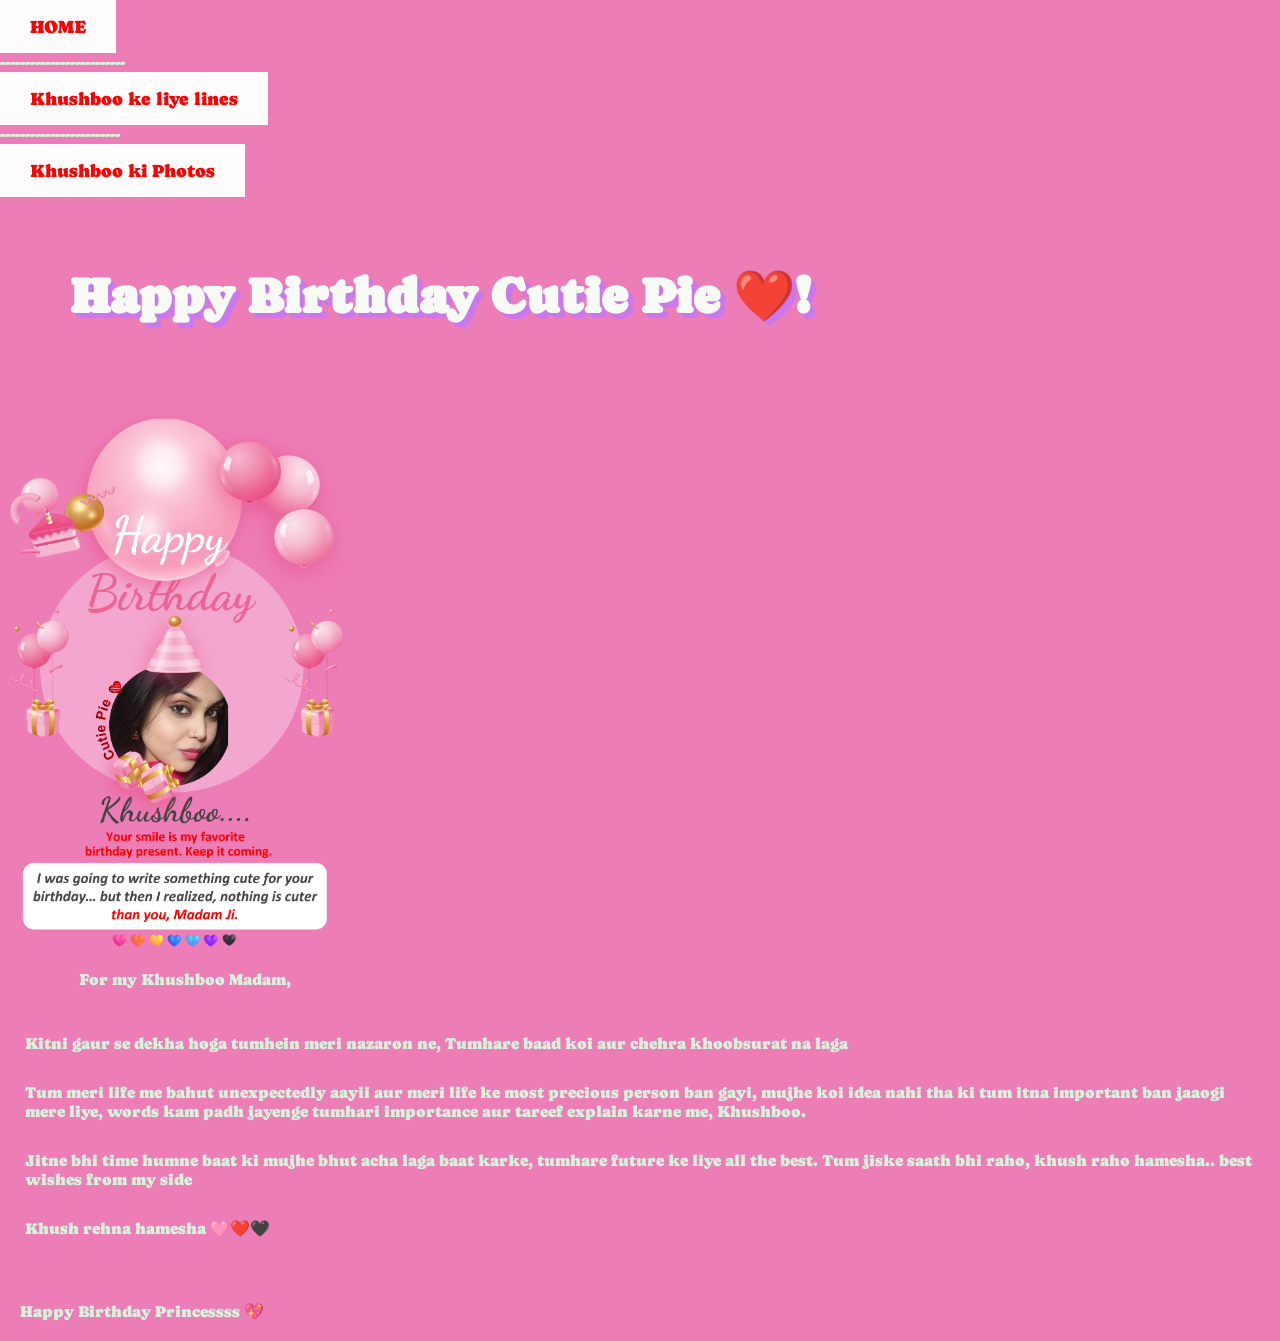
==== index.html @ c2f7af66 "Add files via upload" ====
<!DOCTYPE html>
<html lang="en">
<head>
  <meta charset="UTF-8">
    <meta http-equiv="X-UA-Compatible" content="IE=edge">
    <meta name="viewport" content="width=device-width, initial-scale=1.0">
    <title>Khushboo ❤️</title>
<meta name="viewport" content="width=device-width, initial-scale=1">
<meta name="description" content="Chetna- Cutie Pie" />
<meta property="og:type" content="Chetna" />
<meta property="og:url" content="Chetna" />
<meta property="og:title" content="Chetna: Cutie Pie" />
<meta property="og:description" content="Chetna" />
<meta property="og:image" content=" images/1.png" />
    <title>Khushboo Birthday</title>

    <!-- link stylesheet -->
    <link rel="stylesheet" href="style.css">
</head>
<body>

    <!-- home button -->
    <!-- home button -->
    <a href="index.html">
        <button class="btn" type="button">HOME</button>
    </a>
    <h2>-------------------------</h2>
    <a href="line.html">
        <button class="btn" type="button">Khushboo ke liye lines</button>
    </a>
    <h2>------------------------</h2>
    <a href="photo.html">
        <button class="btn" type="button">Khushboo ki Photos</button>
    </a>

    <h1>Happy Birthday Cutie Pie ❤️!</h1>
    <div class="gallery">
        <a target="_blank" href="images/5.png">
            <img src="images/5.png" alt="Chetna" width="350
            ">
        </a>
        <div class="description">For my Khushboo Madam,</div>
    </div>
    <p>Kitni gaur se dekha hoga tumhein meri nazaron ne, Tumhare baad koi aur chehra khoobsurat na laga
    </p>

<p>Tum meri life me bahut unexpectedly aayii aur meri life ke most precious person ban gayi, mujhe koi idea nahi tha ki tum itna important ban jaaogi mere liye, words kam padh jayenge tumhari importance aur tareef explain karne me, Khushboo.</p>

    <p> 
     Jitne bhi time humne baat ki mujhe bhut acha laga baat karke, tumhare future ke liye all the best. Tum jiske saath bhi raho, khush raho hamesha.. best wishes from my side
    </p>

<p>Khush rehna hamesha 🩷❤️🖤</p>

    <div class="gallery">
        <a target="_blank" href="images/1.png">
            <img src="images" alt="" width="280
            ">
        </a>
        <div class="description">Happy Birthday Princessss 💖</div>
    </div>
</body>
</html>
---- style.css ----
@import url('https://fonts.googleapis.com/css2?family=Caprasimo&display=swap');

:root{
    --bg-primary: hwb(94 96% 2%);
    --bg-secondary: hwb(329 49% 7%);
    --text-primary: #ff0000;
    --text-secondary: hwb(330 99% 0%);
}

*{
    margin: 0;
    padding: 0;
    color: #d8f3dc;
    font-size: 16px;
    font-family: "Caprasimo", serif;
    /* outline: red dashed 1px; */
}

.caprasimo-regular {
    font-family: "Caprasimo", serif;
    font-weight: 400;
    font-style: normal;
}

body{
    background-color: hwb(329 49% 7%);
    /* padding: 15px; */
    /* display: grid;
    place-items: center; */
}

.btn{
    background-color: var(--text-secondary);
    color: var(--text-primary);
    text-align: center;
    text-decoration: none;
    top: 0;
    left: 0;
    font-size: 18px;
    padding: 16px 30px;
    border: none;
    cursor: pointer;
}

h1{
    font-size: 50px;
    padding: 30px;
    margin: 40px;
    color: var(--bg-primary);
    text-shadow: 5px 5px #cb77ed;
}

p{
    font-size: px;;
    padding: 5px;
    margin: 20px;
    text-shadow: 0
}

.gallery{
    display: inline-block;
    border: 5px solid var(--bg-secondary);
    margin: 5px;
}

.gallery .description{
    padding: 10px;
    text-align: center;
}

.gallery:hover{
    border: 1px solid var(--bg-primary);
}
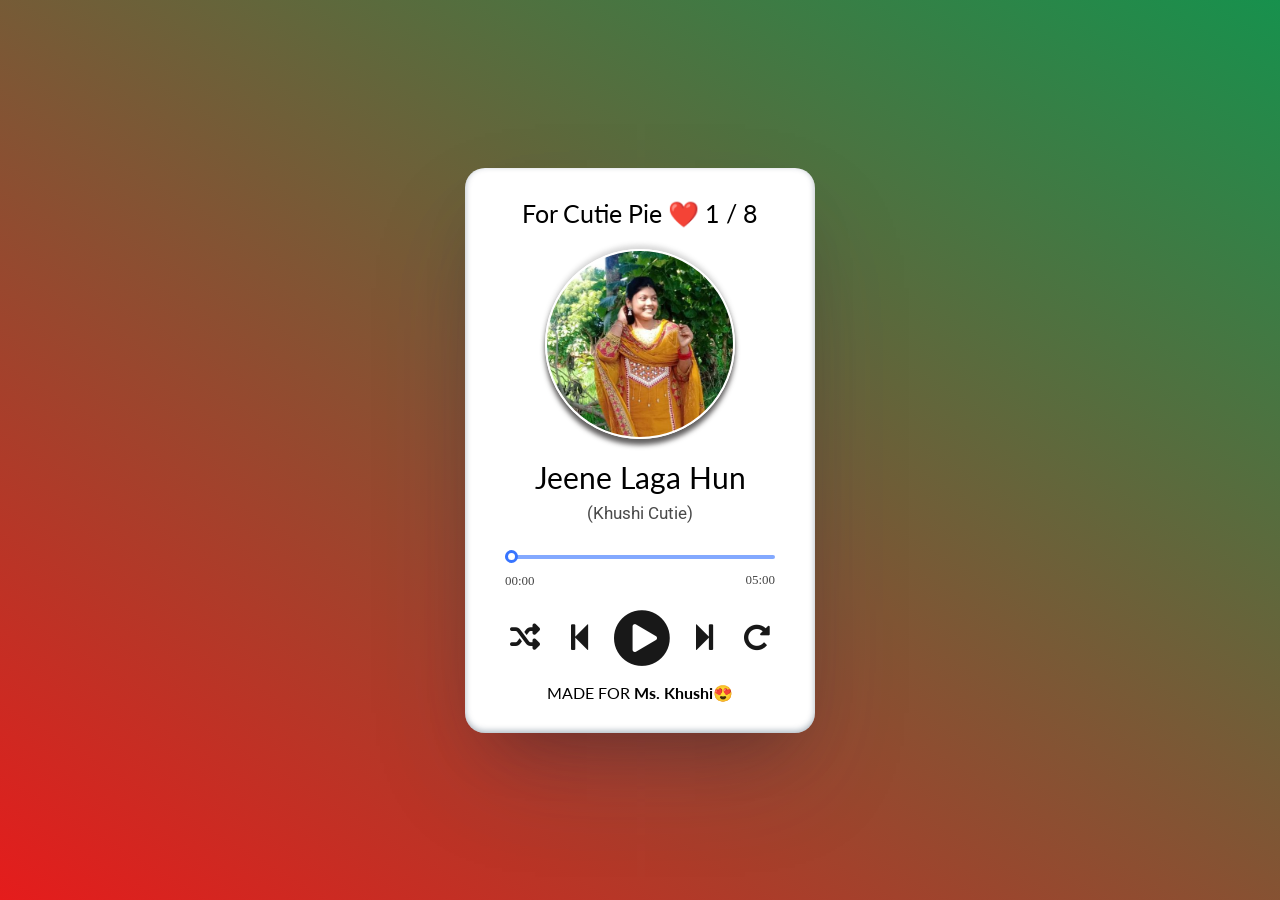
==== commit 0c76ce62: "Add files via upload" ====
--- a/index.html
+++ b/index.html
@@ -1,63 +1,60 @@
 <!DOCTYPE html>
 <html lang="en">
 <head>
-  <meta charset="UTF-8">
+    <meta charset="UTF-8">
     <meta http-equiv="X-UA-Compatible" content="IE=edge">
     <meta name="viewport" content="width=device-width, initial-scale=1.0">
-    <title>Khushboo ❤️</title>
-<meta name="viewport" content="width=device-width, initial-scale=1">
-<meta name="description" content="Chetna- Cutie Pie" />
-<meta property="og:type" content="Chetna" />
-<meta property="og:url" content="Chetna" />
-<meta property="og:title" content="Chetna: Cutie Pie" />
-<meta property="og:description" content="Chetna" />
-<meta property="og:image" content=" images/1.png" />
-    <title>Khushboo Birthday</title>
+    <title>Music Player</title>
+    <link rel="stylesheet" href="style.css">
+    <script src="script.js" defer></script>
+    <link rel="stylesheet" href="https://cdnjs.cloudflare.com/ajax/libs/font-awesome/6.1.1/css/all.min.css">
+    <link rel="stylesheet" href="https://cdnjs.cloudflare.com/ajax/libs/font-awesome/4.7.0/css/font-awesome.min.css">
+</head>
+<body> 
+    <div class="bg">
+        <img src="./2-removebg-pre" alt="">
+        <img src="./1-removebg-preview" alt="" class="girl">
+    </div>
+   <div class="player">
+       <div class="wrapper">
+           <div class="details">
+               <div class="now-playing">PLAYING x OF y</div>
+               <div class="track-art"></div>
+               <div class="track-name">Track Name</div>
+               <div class="track-artist">Track Artist</div>
+           </div>
 
-    <!-- link stylesheet -->
-    <link rel="stylesheet" href="style.css">
-</head>
-<body>
+           <div class="slider_container">
+               <div class="current-time">00:00</div>
+                <input type="range" min="1" max="100" value="0" class="seek_slider" onchange="seekTo()">
+                <div class="total-duration">00:30</div>
+           </div>
 
-    <!-- home button -->
-    <!-- home button -->
-    <a href="index.html">
-        <button class="btn" type="button">HOME</button>
-    </a>
-    <h2>-------------------------</h2>
-    <a href="line.html">
-        <button class="btn" type="button">Khushboo ke liye lines</button>
-    </a>
-    <h2>------------------------</h2>
-    <a href="photo.html">
-        <button class="btn" type="button">Khushboo ki Photos</button>
-    </a>
+           <CENTER><b></b></CENTER>
 
-    <h1>Happy Birthday Cutie Pie ❤️!</h1>
-    <div class="gallery">
-        <a target="_blank" href="images/5.png">
-            <img src="images/5.png" alt="Chetna" width="350
-            ">
-        </a>
-        <div class="description">For my Khushboo Madam,</div>
-    </div>
-    <p>Kitni gaur se dekha hoga tumhein meri nazaron ne, Tumhare baad koi aur chehra khoobsurat na laga
-    </p>
+           <div class="buttons">
+               <div class="random-track" onclick="randomTrack()">
+                   <i class="fas fa-random fa-1x" title="random"></i>
+               </div>
+               <div class="prev-track" onclick="prevTrack()">
+                    <i class="fa fa-step-backward fa-2x"></i>
+                </div>
+                <div class="playpause-track" onclick="playpauseTrack()">
+                    <i class="fa fa-play-circle fa-5x"></i>
+                </div>
+                <div class="next-track" onclick="nextTrack()">
+                    <i class="fa fa-step-forward fa-2x"></i>
+                </div>
+                <div class="repeat-track" onclick="repeatTrack()">
+                    <i class="fa fa-repeat fa-2x" title="repeat"></i>
+                </div>
+           </div>
+           <FOOTER><CENTER>MADE FOR <B><i><a href=""></a></i>Ms. Khushi😍  </B></CENTER></FOOTER>
+       </div>
 
-<p>Tum meri life me bahut unexpectedly aayii aur meri life ke most precious person ban gayi, mujhe koi idea nahi tha ki tum itna important ban jaaogi mere liye, words kam padh jayenge tumhari importance aur tareef explain karne me, Khushboo.</p>
+      
 
-    <p> 
-     Jitne bhi time humne baat ki mujhe bhut acha laga baat karke, tumhare future ke liye all the best. Tum jiske saath bhi raho, khush raho hamesha.. best wishes from my side
-    </p>
-
-<p>Khush rehna hamesha 🩷❤️🖤</p>
-
-    <div class="gallery">
-        <a target="_blank" href="images/1.png">
-            <img src="images" alt="" width="280
-            ">
-        </a>
-        <div class="description">Happy Birthday Princessss 💖</div>
-    </div>
+   </div>
+   
 </body>
 </html>
--- a/style.css
+++ b/style.css
@@ -1,73 +1,161 @@
-@import url('https://fonts.googleapis.com/css2?family=Caprasimo&display=swap');
+@import url("https://fonts.googleapis.com/css2?family=Lato&family=Montserrat:wght@600&family=Roboto:wght@300;400&display=swap");
 
-:root{
-    --bg-primary: hwb(94 96% 2%);
-    --bg-secondary: hwb(329 49% 7%);
-    --text-primary: #ff0000;
-    --text-secondary: hwb(330 99% 0%);
+* {
+  margin: 0;
+  padding: 0;
+  box-sizing: border-box;
+}
+body {
+  color: black;
+  font-family: "Lato", sans-serif;
+  background-color: #fc5c00;
+  background-image: linear-gradient(31deg, #e51c1c 0%, #17914d 100%);
+  overflow: hidden;
+/* background-color: #FF9A8B;
+background-image: linear-gradient(90deg, #FF9A8B 0%, #FF6A88 55%, #FF99AC 100%); */
+
+}
+.bg{
+    position: absolute;
+    top: 450px;
+}
+.bg img{
+    width: 600px;
+}
+.bg .girl{
+    position: absolute;
+    left: 770px;
+    bottom: 35px;
+    width: 750px;
+}
+.player {
+  width: 100%;
+  height: 100vh;
+  display: flex;
+  align-items: center;
+  justify-content: center;
+  flex-direction: column;
+}
+.wrapper {
+  width: 350px;
+  padding: 30px 40px;
+  border-radius: 20px;
+  box-shadow: rgba(50, 50, 93, 0.25) 0px 50px 100px -20px,
+    rgba(0, 0, 0, 0.3) 0px 30px 60px -30px,
+    rgba(10, 37, 64, 0.35) 0px -2px 6px 0px inset;
+  background-color: white;
+}
+.details {
+  display: flex;
+  flex-direction: column;
+  align-items: center;
+  justify-content: center;
+}
+.track-art {
+  margin: 20px auto;
+  height: 190px;
+  width: 190px;
+  border-radius: 50%;
+  background-size: cover;
+  background-position: center;
+  border: 2px solid #fff;
+  box-shadow: 0px 6px 5px #ccc;
+  box-shadow: 0px 6px 5px rgba(33, 30, 30, 0.701),
+    -0px -4px 5px rgba(71, 71, 71, 0.21);
+}
+.now-playing {
+  font-size: 25px;
+}
+.track-name {
+  font-size: 30px;
+  font-weight: 400;
+  margin-bottom: 5px;
+  text-transform: capitalize;
 }
 
-*{
-    margin: 0;
-    padding: 0;
-    color: #d8f3dc;
-    font-size: 16px;
-    font-family: "Caprasimo", serif;
-    /* outline: red dashed 1px; */
+.track-artist {
+  font-size: 17px;
+  text-transform: capitalize;
+  font-family: "Roboto", sans-serif;
+  margin-top: 3px;
+  color: rgba(0, 0, 0, 0.715);
+}
+.buttons {
+  width: 90%;
+  margin: auto;
+  display: flex;
+  flex-direction: row;
+  align-items: center;
+  justify-content: center;
+}
+.buttons i {
+  opacity: 0.9;
+  padding: 13px;
+  font-size: 30px;
+  cursor: pointer;
+  transition: 0.2s;
+}
+.buttons i:hover {
+  color: #23211f;
+}
+.buttons .playpause-track i {
+  font-size: 65px;
 }
 
-.caprasimo-regular {
-    font-family: "Caprasimo", serif;
-    font-weight: 400;
-    font-style: normal;
+.slider_container {
+  width: 100%;
+  margin: 20px auto;
+  margin-bottom: 30px;
+  position: relative;
+}
+.current-time,
+.total-duration {
+  position: absolute;
+  color: rgba(0, 0, 0, 0.731);
+  font-family: cursive;
+  font-size: 13px;
+}
+.current-time {
+  padding-top: 30px;
+  left: 0;
+}
+.total-duration {
+  padding-top: 10px;
+  right: 0;
+}
+.seek_slider {
+  width: 100%;
+  border-radius: 20px;
+  appearance: none;
+  height: 4px;
+  background: #83a9ff;
+  transition: opacity 0.2s;
+}
+.seek_slider::-webkit-slider-thumb {
+  appearance: none;
+  width: 13px;
+  height: 13px;
+  background: white;
+  border: 3px solid #3774ff;
+  cursor: pointer;
+  border-radius: 100%;
 }
 
-body{
-    background-color: hwb(329 49% 7%);
-    /* padding: 15px; */
-    /* display: grid;
-    place-items: center; */
+.rotate {
+  animation: rotation 9s infinite linear;
+}
+@keyframes rotation {
+  from {
+    transform: rotate(0deg);
+  }
+  to {
+    transform: rotate(359deg);
+  }
 }
 
-.btn{
-    background-color: var(--text-secondary);
-    color: var(--text-primary);
-    text-align: center;
-    text-decoration: none;
-    top: 0;
-    left: 0;
-    font-size: 18px;
-    padding: 16px 30px;
-    border: none;
-    cursor: pointer;
+.fa-random {
+  margin-right: 5px;
 }
-
-h1{
-    font-size: 50px;
-    padding: 30px;
-    margin: 40px;
-    color: var(--bg-primary);
-    text-shadow: 5px 5px #cb77ed;
+.fa-repeat {
+  margin-left: 5px;
 }
-
-p{
-    font-size: px;;
-    padding: 5px;
-    margin: 20px;
-    text-shadow: 0
-}
-
-.gallery{
-    display: inline-block;
-    border: 5px solid var(--bg-secondary);
-    margin: 5px;
-}
-
-.gallery .description{
-    padding: 10px;
-    text-align: center;
-}
-
-.gallery:hover{
-    border: 1px solid var(--bg-primary);
-}
